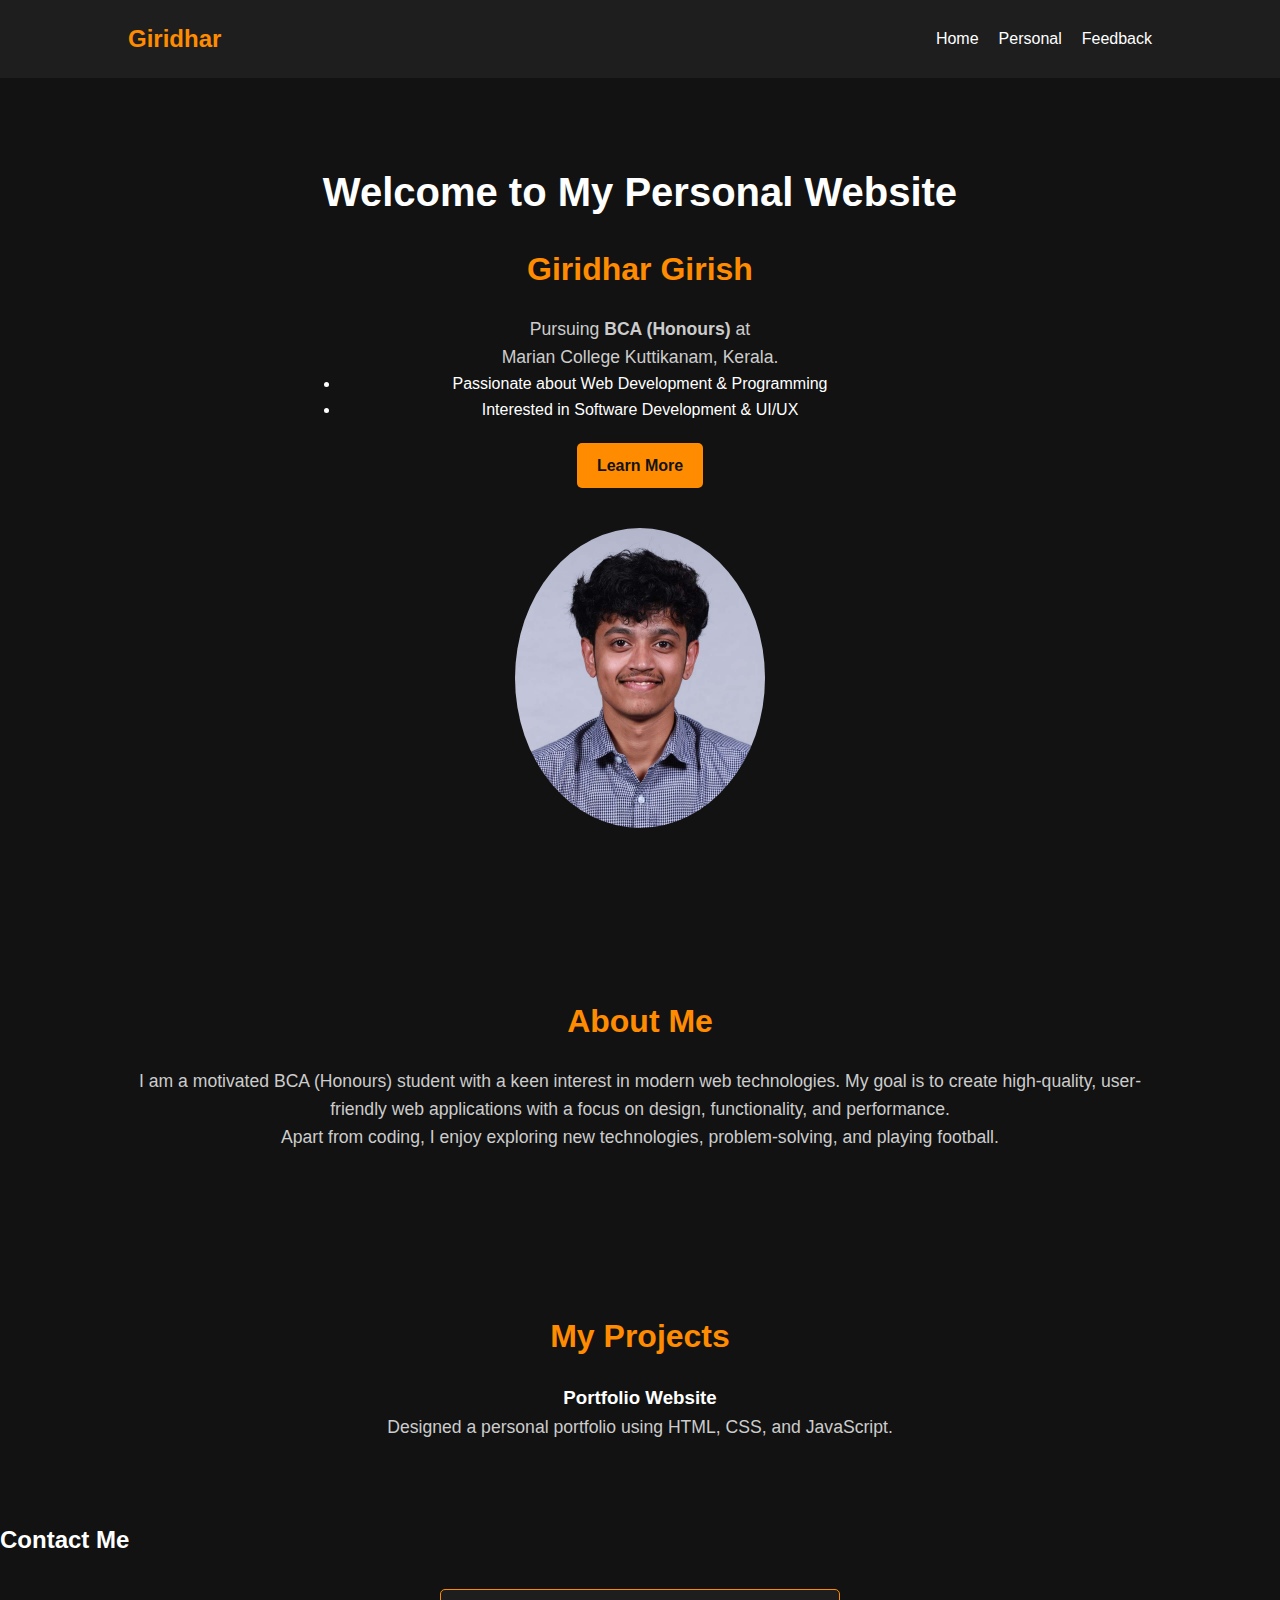
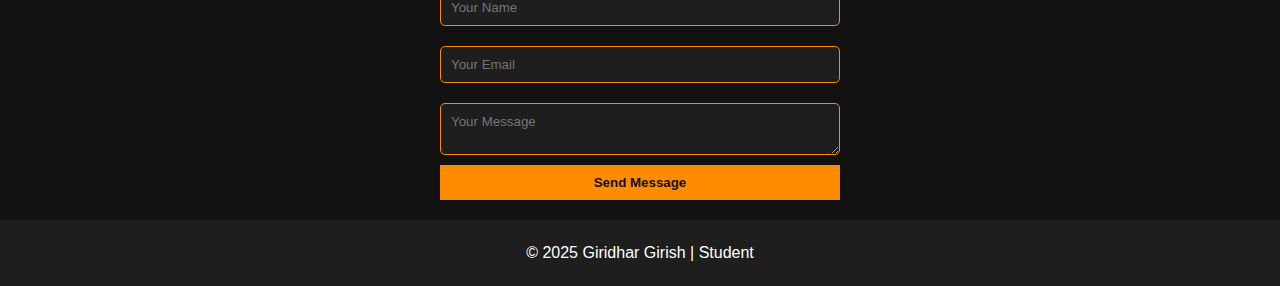
==== index.html @ c34b04b4 "Personal Website" ====
<!DOCTYPE html>
<html lang="en">
<head>
    <meta charset="UTF-8">
    <meta name="viewport" content="width=device-width, initial-scale=1.0">
    <title>Giridhar Girish | Personal Website</title>
    <link rel="stylesheet" href="style.css">
    <script defer src="script.js"></script>
</head>
<body>
    <!-- Header -->
    <header class="header">
        <div class="logo">Giridhar</div>
        <nav class="nav">
            <a href="index.html">Home</a>
            <a href="personal.html">Personal</a>
            <a href="feedback.html">Feedback</a>
        </nav>
    </header>

    <!-- Hero Section -->
    <main class="section">
        <h1>Welcome to My Personal Website</h1>
        <div class="content-grid">
            <div class="text-content">
                <h2>Giridhar Girish</h2>
                <p>Pursuing <strong>BCA (Honours)</strong> at <br> 
                   Marian College Kuttikanam, Kerala.</p>
                <ul>
                    <li>Passionate about Web Development & Programming</li>
                    <li>Interested in Software Development & UI/UX</li>
                </ul>
                <a href="#about" class="cta">Learn More</a>
            </div>
            <div class="image-hover">
                <img src="WhatsApp Image 2025-03-17 at 19.31.25_7ebf4374.jpg" alt="Giridhar Girish">
            </div>
        </div>
    </main>

    <!-- About Section -->
    <section id="about" class="section">
        <h2>About Me</h2>
        <p>
            I am a motivated BCA (Honours) student with a keen interest in modern web technologies. 
            My goal is to create high-quality, user-friendly web applications with 
            a focus on design, functionality, and performance.
        </p>
        <p>
            Apart from coding, I enjoy exploring new technologies, problem-solving, 
            and playing football.
        </p>
    </section>

    <!-- Portfolio Section -->
    <section id="portfolio" class="section">
        <h2>My Projects</h2>
        <div class="project">
            <h3>Portfolio Website</h3>
            <p>Designed a personal portfolio using HTML, CSS, and JavaScript.</p>
        </div>
    </section>



    <!-- Contact Section -->
    <section id="contact" class="contact">
        <h2>Contact Me</h2>
        <form>
            <input type="text" placeholder="Your Name" required>
            <input type="email" placeholder="Your Email" required>
            <textarea placeholder="Your Message" required></textarea>
            <button type="submit">Send Message</button>
        </form>
    </section>

    <!-- Footer -->
    <footer class="footer">
        <p>&copy; 2025 Giridhar Girish | Student</p>
    </footer>
</body>
</html>
---- style.css ----
/* General Styles */
* {
    margin: 0;
    padding: 0;
    box-sizing: border-box;
    font-family: 'Poppins', sans-serif;
    scroll-behavior: smooth;
}

body {
    background-color: #121212;
    color: #ffffff;
    line-height: 1.6;
}

/* Header */
.header {
    display: flex;
    justify-content: space-between;
    align-items: center;
    padding: 20px 10%;
    background-color: #1e1e1e;
    position: fixed;
    width: 100%;
    top: 0;
    z-index: 100;
    transition: all 0.3s ease;
}

.logo {
    font-size: 1.5rem;
    font-weight: bold;
    color: #ff8c00;
}

.nav {
    display: flex;
    gap: 20px;
}

.nav a {
    text-decoration: none;
    color: #ffffff;
    font-weight: 500;
    transition: color 0.3s ease-in-out;
}

.nav a:hover {
    color: #ff8c00;
}

/* Hero Section */
main {
    margin-top: 80px;
    padding: 80px 10%;
    text-align: center;
}

h1 {
    font-size: 2.5rem;
    font-weight: bold;
    animation: fadeIn 1.5s ease-in-out;
}

.text-content {
    max-width: 600px;
    margin: 20px auto;
    animation: slideUp 1s ease-in-out;
}

.text-content h2 {
    color: #ff8c00;
    font-size: 2rem;
}

.cta {
    display: inline-block;
    margin-top: 20px;
    padding: 10px 20px;
    background-color: #ff8c00;
    color: #121212;
    text-decoration: none;
    font-weight: bold;
    border-radius: 5px;
    transition: transform 0.3s ease;
}

.cta:hover {
    transform: scale(1.05);
}

/* Image */
.image-hover img {
    width: 250px;
    border-radius: 50%;
    margin-top: 20px;
    transition: transform 0.4s ease;
}

.image-hover img:hover {
    transform: scale(1.1);
}

/* About Section */
.section {
    padding: 80px 10%;
    text-align: center;
}

.section h2 {
    font-size: 2rem;
    margin-bottom: 20px;
    color: #ff8c00;
}

.section p {
    font-size: 1.1rem;
    color: #cccccc;
}

/* Contact Section */
.contact form {
    display: flex;
    flex-direction: column;
    max-width: 400px;
    margin: 20px auto;
}

.contact input, .contact textarea {
    padding: 10px;
    margin: 10px 0;
    background: #1e1e1e;
    border: 1px solid #ff8c00;
    border-radius: 5px;
    color: white;
}

.contact button {
    background-color: #ff8c00;
    color: #121212;
    padding: 10px;
    border: none;
    font-weight: bold;
    cursor: pointer;
    transition: background 0.3s;
}

.contact button:hover {
    background-color: #ff6500;
}

/* Footer */
.footer {
    text-align: center;
    padding: 20px;
    background: #1e1e1e;
}

/* Animations */
@keyframes fadeIn {
    from { opacity: 0; }
    to { opacity: 1; }
}

@keyframes slideUp {
    from { transform: translateY(20px); opacity: 0; }
    to { transform: translateY(0); opacity: 1; }
}
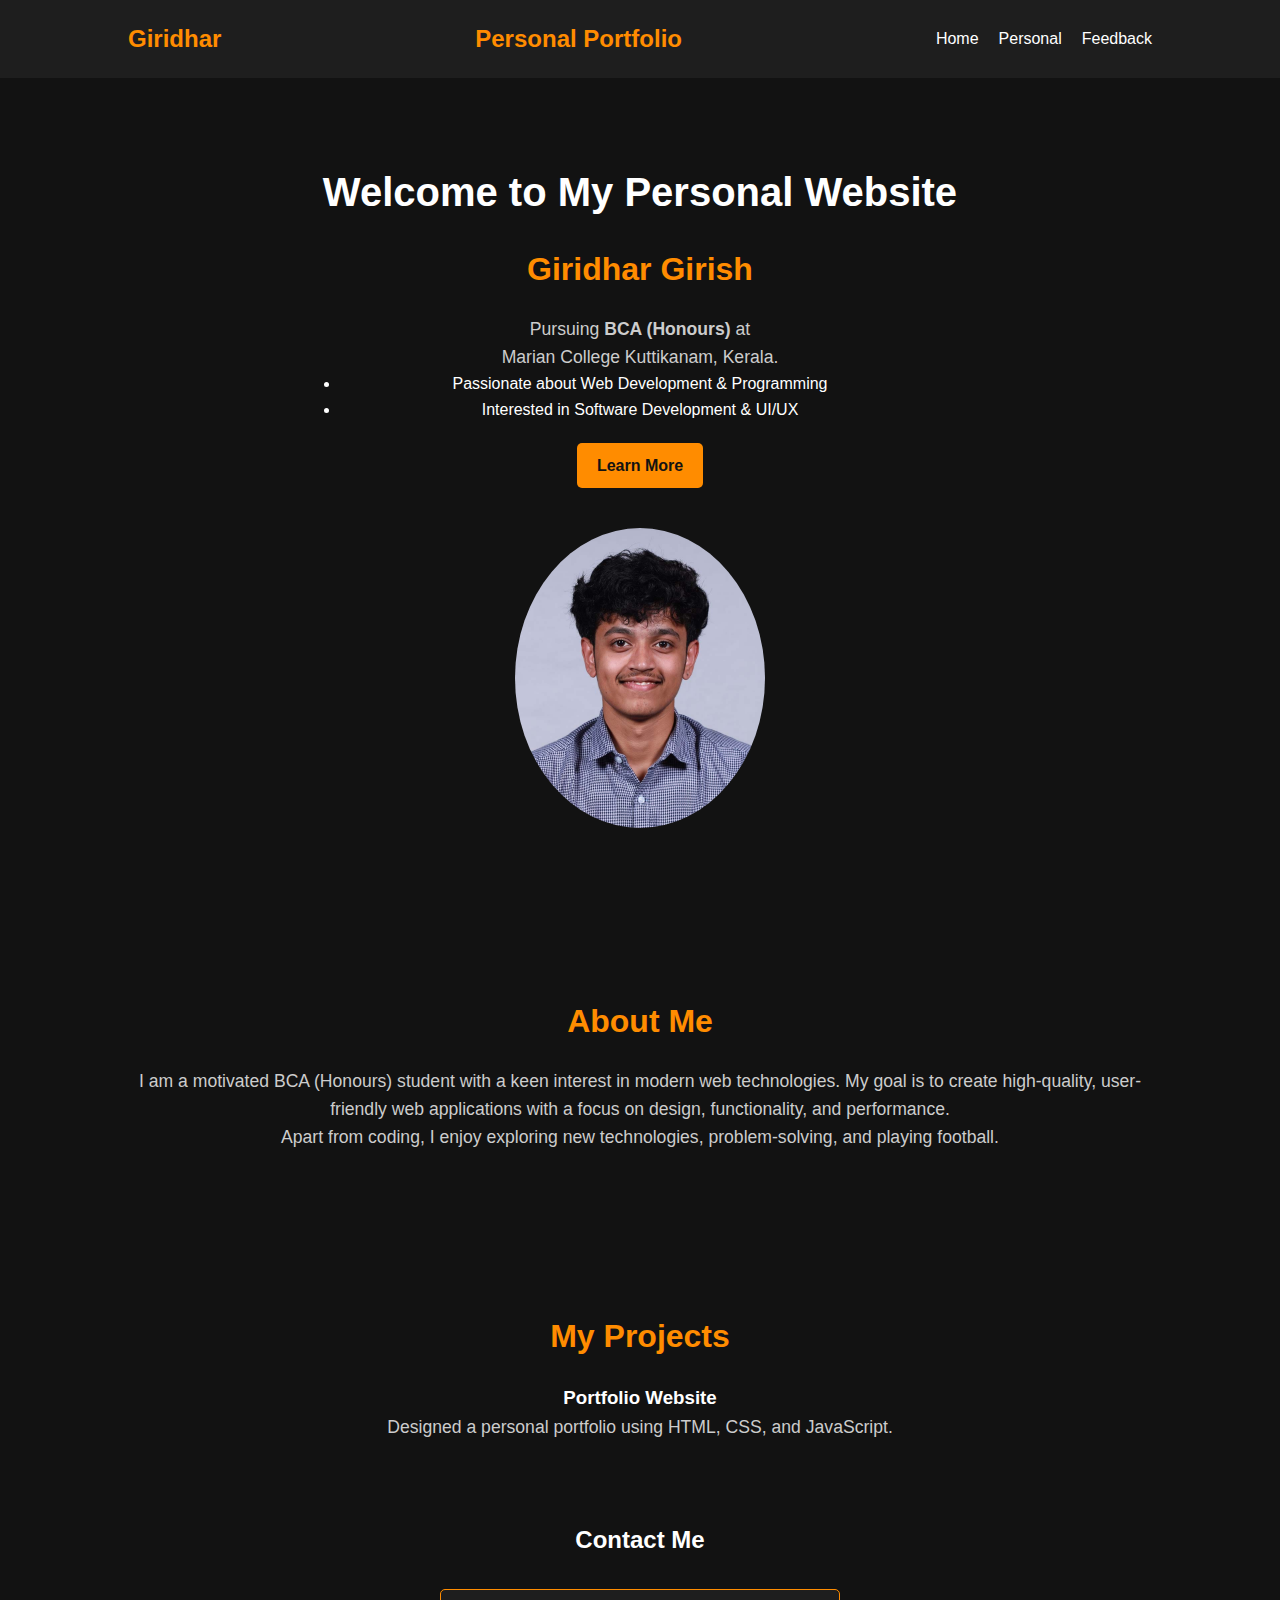
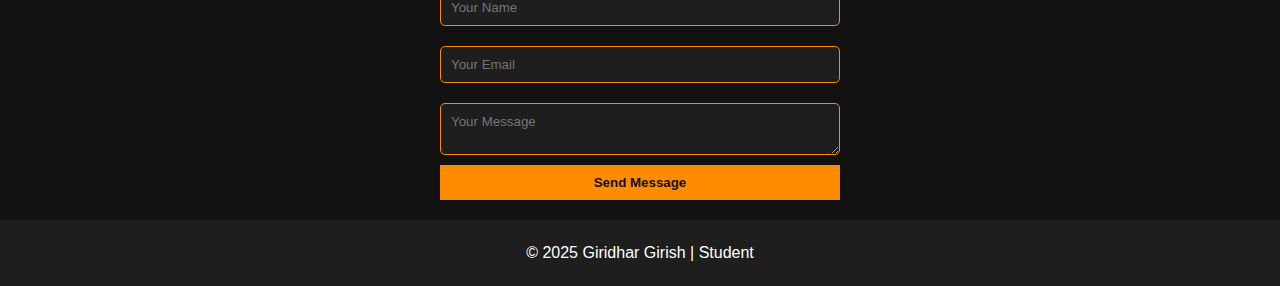
==== commit 8599e6df: "Personal Website" ====
--- a/index.html
+++ b/index.html
@@ -11,6 +11,7 @@
     <!-- Header -->
     <header class="header">
         <div class="logo">Giridhar</div>
+        <div class="logo">Personal Portfolio</div>
         <nav class="nav">
             <a href="index.html">Home</a>
             <a href="personal.html">Personal</a>
--- a/style.css
+++ b/style.css
@@ -149,6 +149,9 @@
     background-color: #ff6500;
 }
 
+.contact h2{
+    text-align: center;
+}
 /* Footer */
 .footer {
     text-align: center;
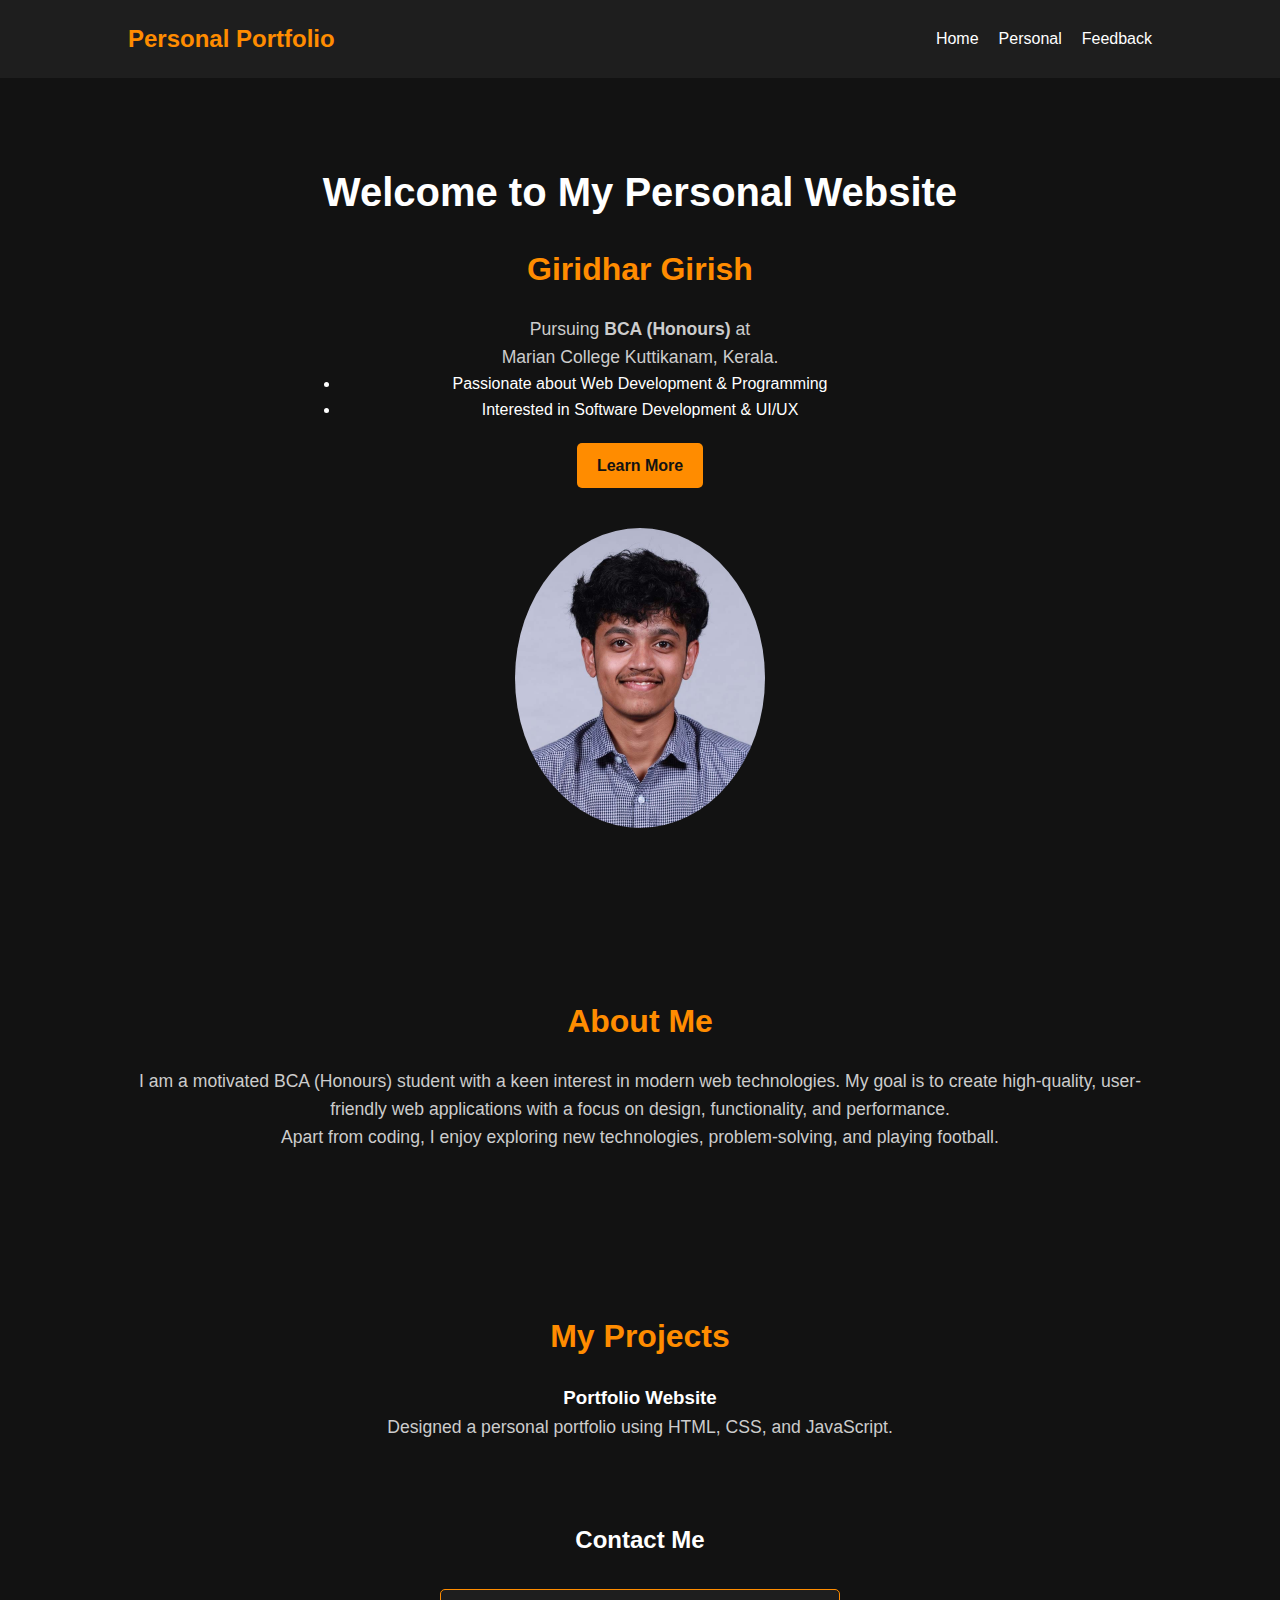
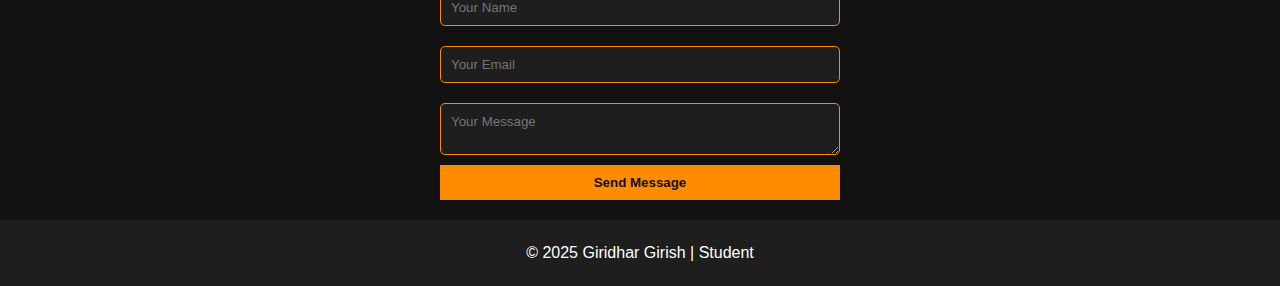
==== commit ede8285c: "Update index.html" ====
--- a/index.html
+++ b/index.html
@@ -10,7 +10,6 @@
 <body>
     <!-- Header -->
     <header class="header">
-        <div class="logo">Giridhar</div>
         <div class="logo">Personal Portfolio</div>
         <nav class="nav">
             <a href="index.html">Home</a>
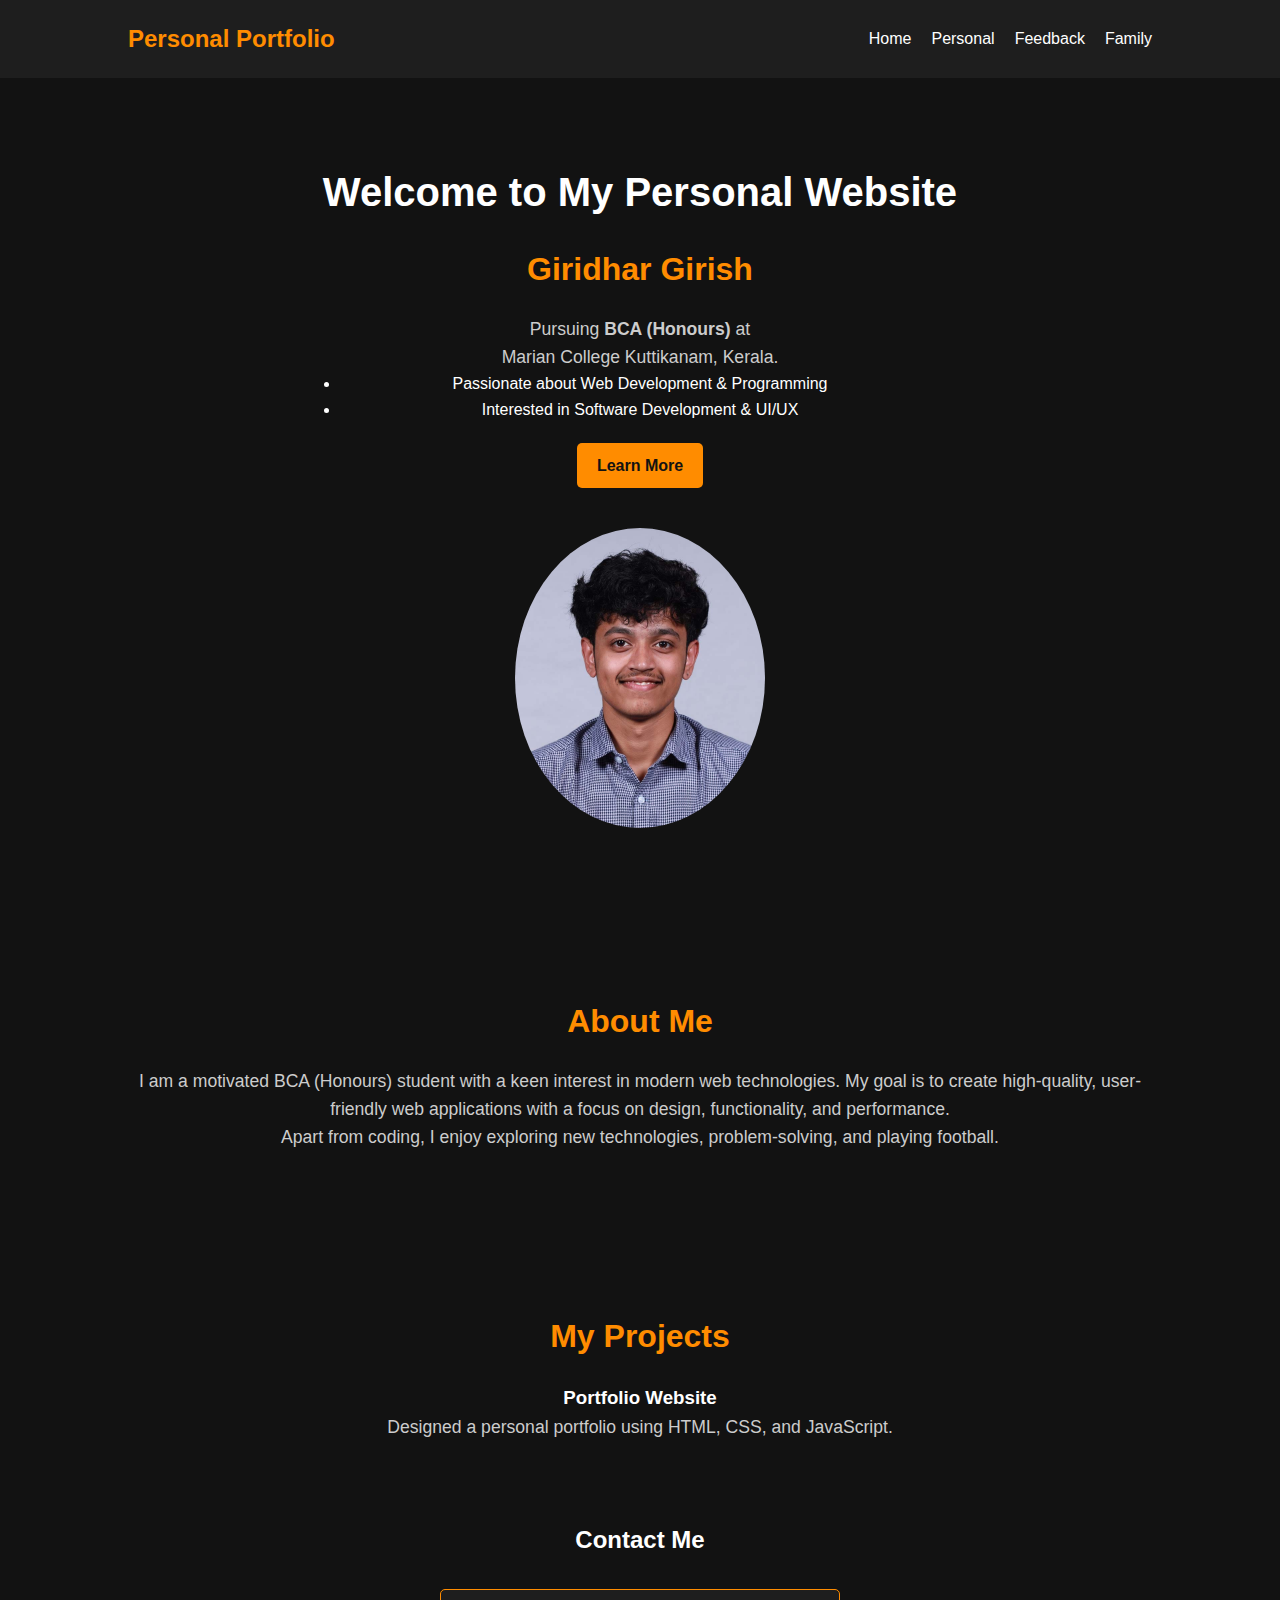
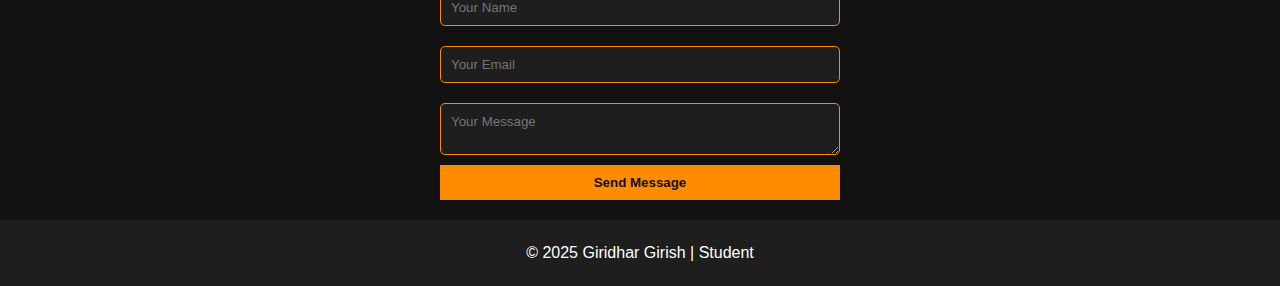
==== commit 807e42ca: "Update index.html" ====
--- a/index.html
+++ b/index.html
@@ -15,6 +15,7 @@
             <a href="index.html">Home</a>
             <a href="personal.html">Personal</a>
             <a href="feedback.html">Feedback</a>
+            <a href="family.html">Family</a>
         </nav>
     </header>
 
--- a/style.css
+++ b/style.css
@@ -151,6 +151,7 @@
 
 .contact h2{
     text-align: center;
+    
 }
 /* Footer */
 .footer {
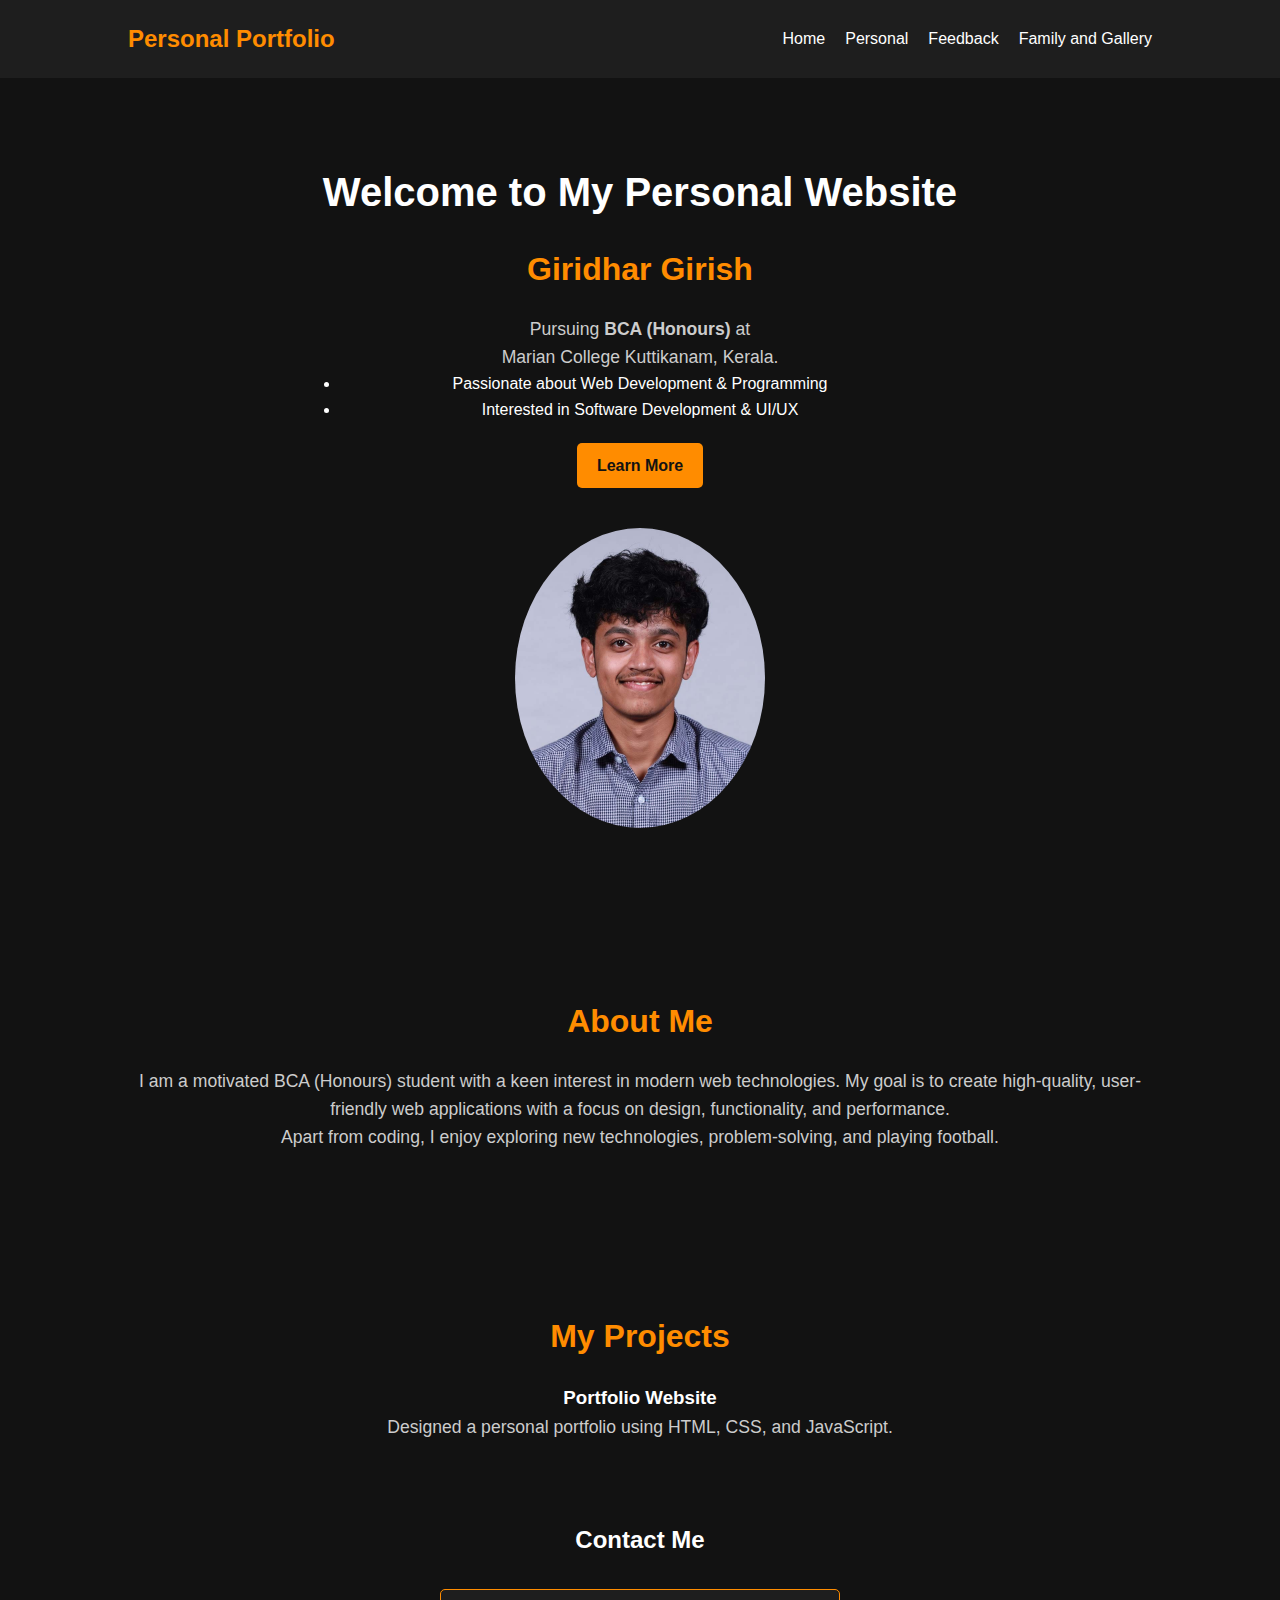
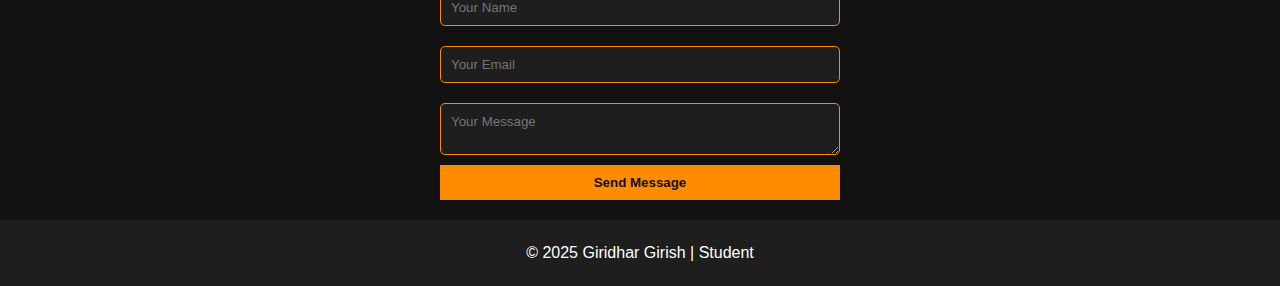
==== commit 225c155d: "Update index.html" ====
--- a/index.html
+++ b/index.html
@@ -15,7 +15,7 @@
             <a href="index.html">Home</a>
             <a href="personal.html">Personal</a>
             <a href="feedback.html">Feedback</a>
-            <a href="family.html">Family</a>
+            <a href="family.html">Family and Gallery</a>
         </nav>
     </header>
 
